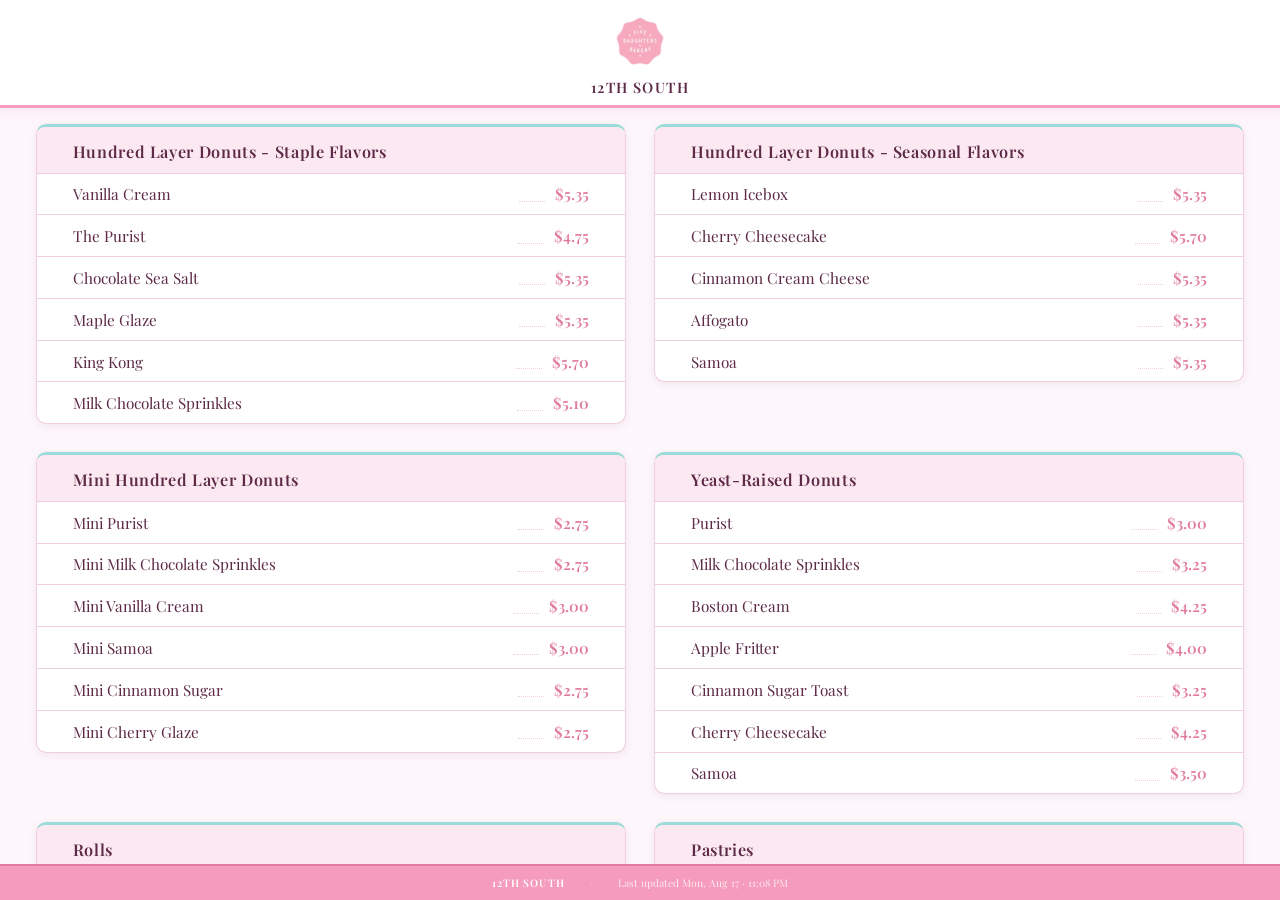
==== public/index.html @ 0a4927ad "feat: initial portrait layout (9:16 vertical screen) - 2-column section grid, no promo sidebar - Por" ====
<!DOCTYPE html>
<html lang="en">
<head>
  <meta charset="UTF-8" />
  <!-- Portrait reference: 1080×1920 (9:16) -->
  <meta name="viewport" content="width=1080, initial-scale=1.0" />
  <title>Five Daughters Bakery — Menu (Portrait)</title>
  <link rel="preconnect" href="https://fonts.googleapis.com" />
  <link rel="preconnect" href="https://fonts.gstatic.com" crossorigin />
  <link href="https://fonts.googleapis.com/css2?family=Playfair+Display:ital,wght@0,400;0,600;0,700;1,400&family=Inter:wght@300;400;500;600&display=swap" rel="stylesheet" />
  <link rel="stylesheet" href="styles.css" />
</head>
<body>

  <!-- Connection warning banner (hidden by default) -->
  <div id="connection-warning" class="connection-warning hidden" aria-live="polite">
    <span class="warning-icon">⚠</span>
    Menu data unavailable — showing last known menu
  </div>

  <!-- Header -->
  <header class="header">
    <img src="logo.png" alt="Five Daughters Bakery" class="header-logo" />
    <span id="location-name" class="header-location"></span>
  </header>

  <!-- Main menu grid -->
  <main id="menu-root" class="menu-root" aria-label="Menu">
    <div class="loading-state">
      <span class="loading-text">Loading menu…</span>
    </div>
  </main>

  <!-- Footer -->
  <footer class="footer">
    <span id="footer-location" class="footer-location"></span>
    <span class="footer-sep" aria-hidden="true">·</span>
    <span id="footer-updated" class="footer-updated"></span>
  </footer>

  <script src="menu.js"></script>
</body>
</html>
---- public/styles.css ----
/* ─────────────────────────────────────────────────────────────────────────
   Five Daughters Bakery — Digital Menu Board (PORTRAIT)
   Target: 9:16 vertical screen (1080×1920 reference).
   All sizes in vh/vw so the layout scales to any 9:16 screen without
   media queries.
───────────────────────────────────────────────────────────────────────── */

/* ── Custom Fonts ── */
@font-face {
  font-family: 'Neutraface 2 Display';
  src: url('/fonts/Neutra2Display-Medium.otf') format('opentype');
  font-weight: 500;
  font-style: normal;
}

/* ── Reset ── */
*, *::before, *::after { box-sizing: border-box; margin: 0; padding: 0; }

/*
  Scale 1rem with viewport width.
  Portrait reference is 1080px wide → 16/1080 × 100 = 1.4815vw per rem.
*/
html { font-size: 1.4815vw; }

/* ── Design tokens ── */
:root {
  /* FDB Brand Palette */
  --pink:            #f59bbb;
  --pink-dim:        #e07a9e;
  --pink-pale:       #fce8f1;
  --plum:            #5c2946;
  --plum-mid:        #7a3a5e;
  --teal:            #9cdbd9;
  --teal-dim:        #6bbfbc;
  --white:           #ffffff;
  --off-white:       #fdf6fa;

  /* Semantic roles */
  --bg:              var(--off-white);
  --surface:         var(--white);
  --surface-2:       var(--pink-pale);
  --border:          #f0cede;
  --border-light:    #f7dde9;

  --text-primary:    var(--plum);
  --text-secondary:  var(--plum-mid);
  --text-muted:      #a0708a;

  --accent:          var(--pink);
  --accent-bright:   var(--pink-dim);
  --price-color:     var(--plum);

  --sold-out-text:   #c09aac;
  --sold-out-line:   #dbb0c6;

  --warn-bg:         #fff0f5;
  --warn-border:     var(--pink-dim);
  --warn-text:       var(--plum);

  /* Typography */
  --font-display:    'Neutraface 2 Display', 'Playfair Display', Georgia, 'Times New Roman', serif;
  --font-ui:         'Inter', system-ui, -apple-system, sans-serif;

  /* Layout — tuned for portrait 9:16 */
  --header-h:        12vh;
  --footer-h:        4vh;
  --warn-h:          3vh;
  --pad-x:           2.8vw;
  --pad-y:           1.8vh;
  --radius:          0.8vw;
  --gap:             2.2vw;
}

/* ── Base ── */
html, body {
  width: 100%;
  height: 100%;
  overflow: hidden;
  background: var(--bg);
  color: var(--text-primary);
  font-family: var(--font-display);
  -webkit-font-smoothing: antialiased;
  text-rendering: optimizeLegibility;
}

/* ── Warning banner ── */
.connection-warning {
  position: fixed;
  inset: 0 0 auto 0;
  z-index: 200;
  height: var(--warn-h);
  background: var(--warn-bg);
  border-bottom: 1px solid var(--warn-border);
  color: var(--warn-text);
  display: flex;
  align-items: center;
  justify-content: center;
  gap: 1vw;
  font-family: var(--font-display);
  font-size: 1.4vh;
  font-weight: 500;
  letter-spacing: 0.04em;
  transition: transform 0.35s ease;
}

.connection-warning.hidden { display: none; }

.warning-icon { font-size: 1.5vh; }

/* Shift layout down when warning is visible */
body.has-warning .header    { top: var(--warn-h); }
body.has-warning .menu-root { top: calc(var(--header-h) + var(--warn-h)); }

/* ── Header — stacked logo + location for portrait ── */
.header {
  position: fixed;
  inset: 0 0 auto 0;
  height: var(--header-h);
  z-index: 100;
  display: flex;
  flex-direction: column;
  align-items: center;
  justify-content: center;
  gap: 0.8vh;
  padding: 0 var(--pad-x);
  background: var(--white);
  border-bottom: 3px solid var(--pink);
  transition: top 0.35s ease;
  box-shadow: 0 2px 12px rgba(245, 155, 187, 0.18);
}

.header-logo {
  height: calc(var(--header-h) * 0.58);
  width: auto;
  display: block;
  object-fit: contain;
}

.header-location {
  font-family: var(--font-display);
  font-size: clamp(0.75rem, 1.6vh, 1.2rem);
  font-weight: 600;
  color: var(--plum);
  letter-spacing: 0.1em;
  text-transform: uppercase;
  line-height: 1;
}

/* ── Menu root ── */
.menu-root {
  position: fixed;
  top: var(--header-h);
  left: 0;
  right: 0;
  bottom: var(--footer-h);
  overflow: hidden;
  padding: var(--pad-y) var(--pad-x);
  transition: top 0.35s ease;
}

/* ── Sections grid — 2 columns for portrait ── */
.sections-grid {
  display: grid;
  grid-template-columns: repeat(2, 1fr);
  gap: var(--gap);
  align-items: start;
  animation: fadeUp 0.45s ease both;
}

/* ── Section stack (Rolls + Paleo stacked in one grid cell) ── */
.section-stack {
  display: flex;
  flex-direction: column;
  gap: var(--gap);
}

/* ── Section card ── */
.section-card {
  background: var(--surface);
  border: 1px solid var(--border);
  border-radius: var(--radius);
  overflow: hidden;
  box-shadow: 0 2px 8px rgba(92, 41, 70, 0.07);
  border-top: 3px solid var(--teal);
}

.section-header {
  padding: 1.4vh var(--pad-x) 1.2vh;
  background: var(--surface-2);
  border-bottom: 1px solid var(--border);
}

.section-name {
  font-family: var(--font-display);
  font-size: clamp(0.85rem, 1.8vh, 1.4rem);
  font-weight: 600;
  color: var(--plum);
  letter-spacing: 0.04em;
  white-space: nowrap;
  overflow: hidden;
  text-overflow: ellipsis;
}

/* ── Item list ── */
.item-list { list-style: none; }

.item-row {
  display: flex;
  align-items: center;
  gap: 1.5vw;
  padding: 1.1vh var(--pad-x);
  border-bottom: 1px solid var(--border);
  transition: opacity 0.25s ease;
}
.item-row:last-child { border-bottom: none; }

/* Thumbnail image */
.item-thumb {
  flex: 0 0 auto;
  width: 4.5vh;
  height: 4.5vh;
  object-fit: cover;
  border-radius: 0.6vw;
  border: 2px solid var(--border);
}

/* Text wrapper: name · dots · price */
.item-text {
  display: grid;
  grid-template-columns: 1fr auto auto;
  align-items: baseline;
  column-gap: 0.8vw;
  flex: 1;
  min-width: 0;
}

/* Sold-out state */
.item-row.sold-out { opacity: 0.42; }
.item-row.sold-out .item-name {
  text-decoration: line-through;
  text-decoration-color: var(--sold-out-line);
  text-decoration-thickness: 1px;
}

.item-name {
  font-family: var(--font-display);
  font-size: clamp(0.75rem, 1.7vh, 1.25rem);
  font-weight: 400;
  color: var(--text-primary);
  line-height: 1.3;
  display: -webkit-box;
  -webkit-line-clamp: 2;
  -webkit-box-orient: vertical;
  overflow: hidden;
  min-width: 0;
}

.item-dots {
  align-self: flex-end;
  width: 2vw;
  min-width: 0.5vw;
  border-bottom: 1.5px dotted var(--border);
  margin-bottom: 0.3vh;
}

.item-price {
  font-family: var(--font-display);
  font-size: clamp(0.75rem, 1.7vh, 1.25rem);
  font-weight: 600;
  color: var(--pink-dim);
  white-space: nowrap;
}

.item-sold-out-label {
  font-family: var(--font-display);
  font-size: clamp(0.6rem, 1.2vh, 0.9rem);
  font-weight: 600;
  color: var(--sold-out-text);
  white-space: nowrap;
  letter-spacing: 0.08em;
  text-transform: uppercase;
}

/* ── Variation sub-rows ── */
.item-row.has-variations {
  grid-template-columns: 1fr;
  padding-bottom: 0;
}

.item-variations {
  list-style: none;
  padding: 0 var(--pad-x) 0.8vh calc(var(--pad-x) + 1.5vw);
}

.variation-row {
  display: grid;
  grid-template-columns: 1fr auto auto;
  align-items: baseline;
  column-gap: 0.5vw;
  padding: 0.6vh 0;
  border-bottom: 1px solid rgba(42, 37, 32, 0.07);
}
.variation-row:last-child { border-bottom: none; }

.variation-row.sold-out .variation-name {
  opacity: 0.4;
  text-decoration: line-through;
  text-decoration-color: var(--sold-out-line);
}

.variation-name {
  font-family: var(--font-display);
  font-size: clamp(0.65rem, 1.4vh, 1rem);
  font-weight: 400;
  color: var(--text-secondary);
  overflow: hidden;
  text-overflow: ellipsis;
  white-space: nowrap;
}

.variation-dots {
  align-self: flex-end;
  width: 1.5vw;
  min-width: 0.5vw;
  border-bottom: 1.5px dotted var(--border);
  margin-bottom: 0.2vh;
}

.variation-price {
  font-family: var(--font-display);
  font-size: clamp(0.65rem, 1.4vh, 1rem);
  font-weight: 500;
  color: var(--pink-dim);
  white-space: nowrap;
}

.variation-sold-out-label {
  font-family: var(--font-display);
  font-size: clamp(0.55rem, 1.1vh, 0.85rem);
  font-weight: 600;
  color: var(--sold-out-text);
  white-space: nowrap;
  letter-spacing: 0.08em;
  text-transform: uppercase;
}

/* ── Empty section state ── */
.section-empty {
  padding: 2vh var(--pad-x);
  font-family: var(--font-display);
  font-style: italic;
  font-size: clamp(0.7rem, 1.4vh, 1rem);
  color: var(--text-muted);
  text-align: center;
}

/* ── Footer ── */
.footer {
  position: fixed;
  inset: auto 0 0 0;
  height: var(--footer-h);
  z-index: 100;
  display: flex;
  align-items: center;
  justify-content: center;
  gap: 2vw;
  background: var(--pink);
  border-top: 2px solid var(--pink-dim);
  padding: 0 var(--pad-x);
}

.footer-location {
  font-family: var(--font-display);
  font-size: clamp(0.55rem, 1.1vh, 0.9rem);
  font-weight: 600;
  color: var(--white);
  letter-spacing: 0.1em;
  text-transform: uppercase;
}

.footer-sep {
  color: rgba(255,255,255,0.5);
  font-size: 1vh;
}

.footer-updated {
  font-family: var(--font-display);
  font-size: clamp(0.55rem, 1.1vh, 0.9rem);
  font-weight: 400;
  color: rgba(255,255,255,0.8);
}

/* ── Loading / error states ── */
.loading-state {
  display: flex;
  align-items: center;
  justify-content: center;
  height: 50vh;
}

.loading-text {
  font-family: var(--font-display);
  font-style: italic;
  font-size: clamp(1rem, 2.2vh, 1.8rem);
  color: var(--text-muted);
  letter-spacing: 0.06em;
}

/* ── Animations ── */
@keyframes fadeUp {
  from { opacity: 0; transform: translateY(1.2vh); }
  to   { opacity: 1; transform: translateY(0); }
}

@keyframes softPulse {
  0%, 100% { opacity: 1; }
  50%       { opacity: 0.45; }
}

body.refreshing .footer-updated {
  animation: softPulse 1.2s ease infinite;
}

/* ── Accessibility: reduce motion ── */
@media (prefers-reduced-motion: reduce) {
  .sections-grid      { animation: none; }
  .footer-updated     { animation: none !important; }
  .item-row           { transition: none; }
  .connection-warning { transition: none; }
  .menu-root, .header { transition: none; }
}
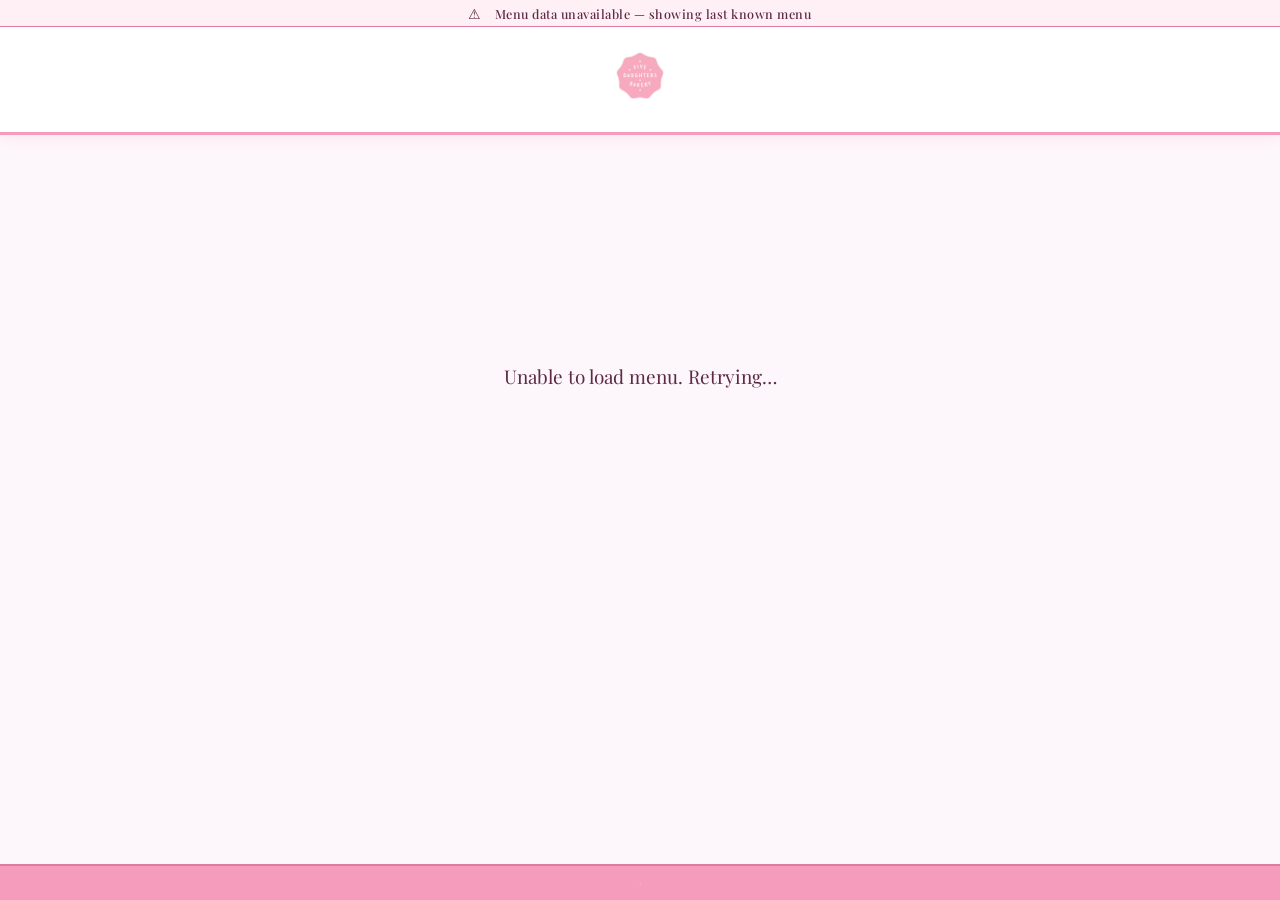
==== commit 09418f4c: "feat: dynamic promo panel (bottom strip, hidden by default)" ====
--- a/public/index.html
+++ b/public/index.html
@@ -7,7 +7,7 @@
   <title>Five Daughters Bakery — Menu (Portrait)</title>
   <link rel="preconnect" href="https://fonts.googleapis.com" />
   <link rel="preconnect" href="https://fonts.gstatic.com" crossorigin />
-  <link href="https://fonts.googleapis.com/css2?family=Playfair+Display:ital,wght@0,400;0,600;0,700;1,400&family=Inter:wght@300;400;500;600&display=swap" rel="stylesheet" />
+  <link href="https://fonts.googleapis.com/css2?family=Playfair+Display:ital,wght@0,400;0,600;0,700;1,400&display=swap" rel="stylesheet" />
   <link rel="stylesheet" href="styles.css" />
 </head>
 <body>
@@ -38,6 +38,9 @@
     <span id="footer-updated" class="footer-updated"></span>
   </footer>
 
+  <!-- Promo / combo panel — content driven by {loc}-promo.json -->
+  <div id="promo-panel" class="promo-panel"></div>
+
   <script src="menu.js"></script>
 </body>
 </html>
--- a/public/styles.css
+++ b/public/styles.css
@@ -59,7 +59,7 @@
 
   /* Typography */
   --font-display:    'Neutraface 2 Display', 'Playfair Display', Georgia, 'Times New Roman', serif;
-  --font-ui:         'Inter', system-ui, -apple-system, sans-serif;
+  --font-ui:         'Neutraface 2 Display', 'Playfair Display', Georgia, serif;
 
   /* Layout — tuned for portrait 9:16 */
   --header-h:        12vh;
@@ -75,7 +75,7 @@
 html, body {
   width: 100%;
   height: 100%;
-  overflow: hidden;
+  overflow: auto;
   background: var(--bg);
   color: var(--text-primary);
   font-family: var(--font-display);
@@ -153,7 +153,7 @@
   left: 0;
   right: 0;
   bottom: var(--footer-h);
-  overflow: hidden;
+  overflow-y: auto;
   padding: var(--pad-y) var(--pad-x);
   transition: top 0.35s ease;
 }
@@ -429,3 +429,49 @@
   .connection-warning { transition: none; }
   .menu-root, .header { transition: none; }
 }
+
+/* ── Promo / Combo Panel (bottom strip, portrait layout) ────────────────── */
+
+/* When promo is active, shrink menu upward to make room */
+body.has-promo .menu-root {
+  bottom: calc(var(--footer-h) + 24vh);
+}
+
+.promo-panel {
+  position: fixed;
+  left: 0;
+  right: 0;
+  bottom: var(--footer-h);
+  height: 24vh;
+  background: var(--off-white);
+  border-top: 3px solid var(--pink);
+  display: none;           /* hidden until has-promo toggled on */
+  align-items: center;
+  justify-content: center;
+  overflow: hidden;
+}
+
+/* Show panel when promo content is loaded */
+body.has-promo .promo-panel {
+  display: flex;
+}
+
+/* Image fills the panel, letterboxed */
+.promo-panel img {
+  width: 100%;
+  height: 100%;
+  object-fit: contain;
+}
+
+/* Arbitrary HTML content (LTO items, text, etc.) */
+.promo-panel .promo-html {
+  width: 100%;
+  height: 100%;
+  display: flex;
+  flex-direction: column;
+  align-items: center;
+  justify-content: center;
+  padding: 1.5vh 3vw;
+  box-sizing: border-box;
+  overflow: hidden;
+}
